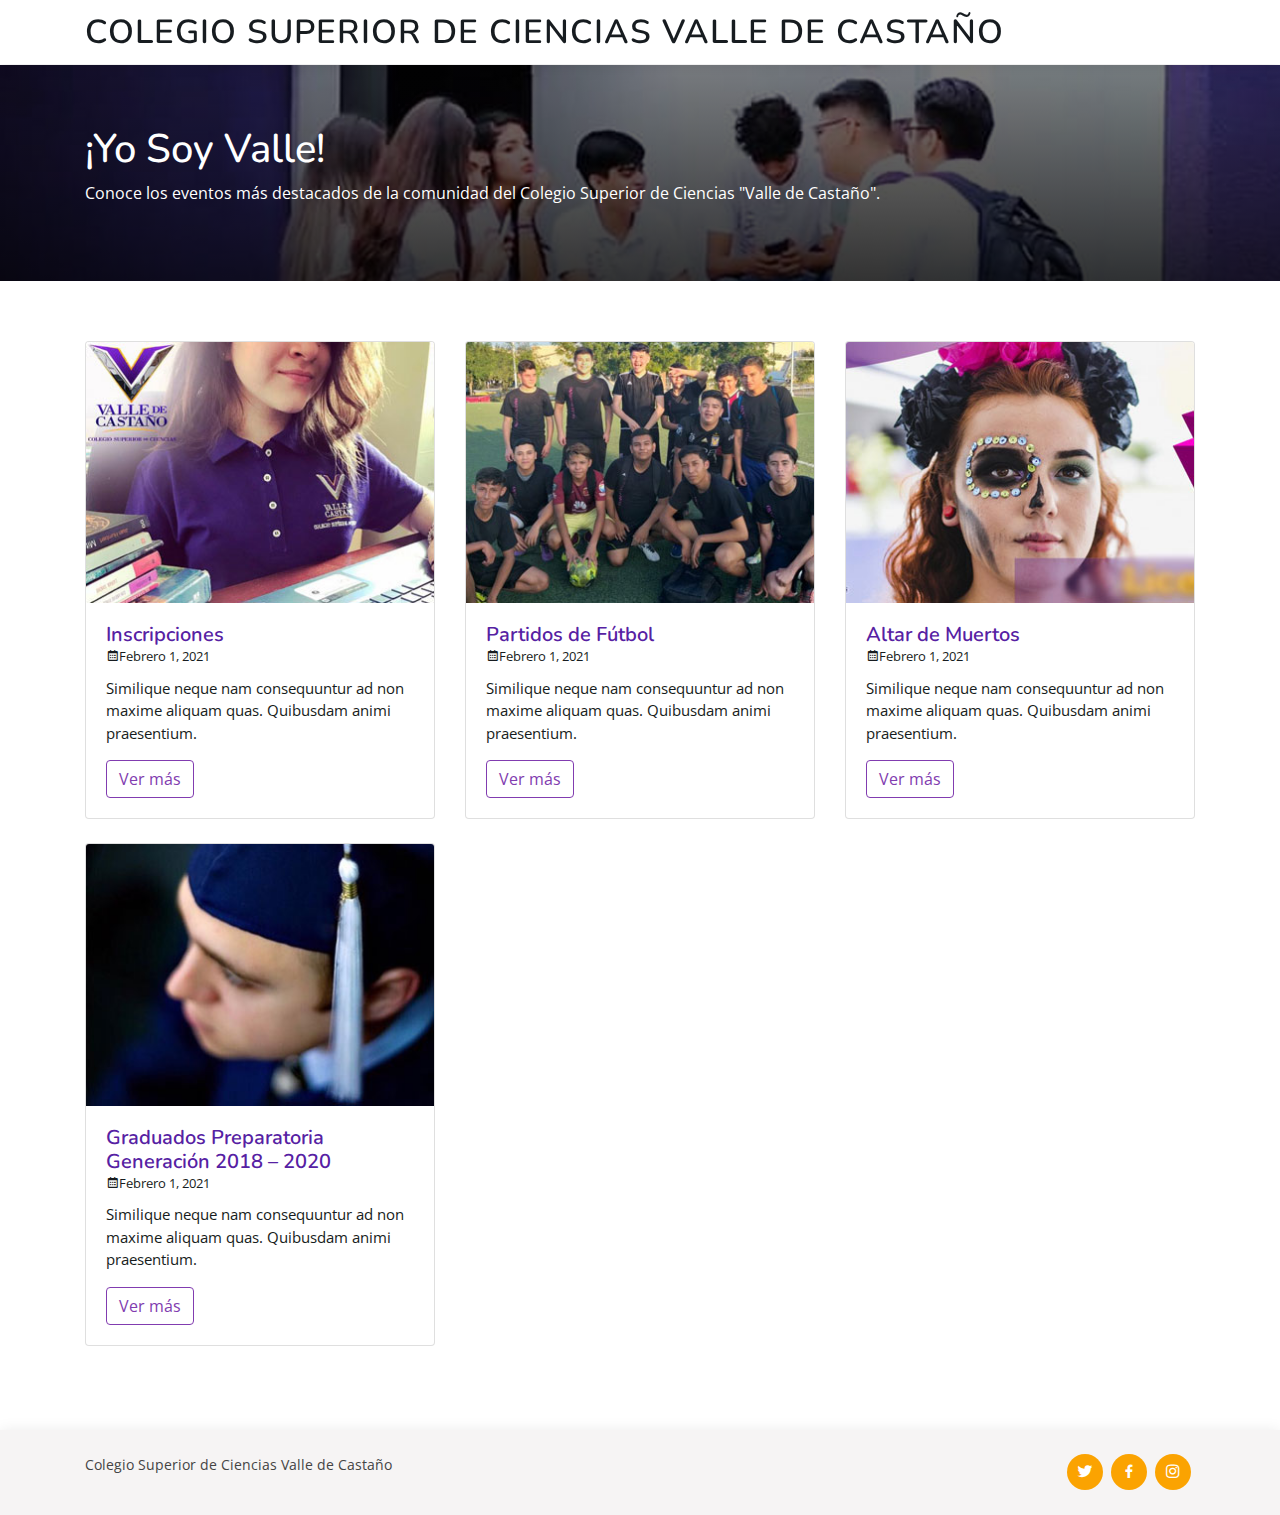
==== blog/yosoyvalle.html @ 43413325 "versión 1.0 terminada" ====
<!DOCTYPE html>
<html lang="es">

<head>
  <meta charset="utf-8">
  <meta content="width=device-width, initial-scale=1.0" name="viewport">
  <title>¡Yo soy Valle! | Colegio Superior de Ciencias Valle de Casta&ntilde;o</title>
  <link rel="alternate" type="application/rss+xml" title="Colegio Superior de Ciencias Valle de Castaño &raquo; Feed" href="https://www.valledecastano.edu.mx/feed/"/>
  <link rel="alternate" type="application/rss+xml" title="Colegio Superior de Ciencias Valle de Castaño &raquo; Feed de los comentarios" />
  <link rel="canonical" href="https://www.valledecastano.edu.mx/"/>
  <link rel='shortlink' href='https://www.valledecastano.edu.mx/'/>
  <meta content="El Colegio Superior de Ciencias “Valle de Casta&ntilde;o” es una comunidad de aprendizaje comprometida con la formaci&oacute;n profesional y de posgrado de los individuos, basada en planes y programas de estudio con reconocimiento de validez oficial, que centran el proceso educativo en el estudiante, y donde los docentes, a trav&eacute;s de estrategias de aprendizaje innovadoras, crean el ambiente propicio para que &eacute;stos construyan su propio conocimiento, logrando as&iacute;, desarrollar los rasgos del perfil de egreso; lo cual permite a la instituci&oacute;n y a los egresados influir en la transformaci&oacute;n y desarrollo de la comunidad con un sentido social proactivo y humanista." name="description">
  <meta content="Colegio Superior de Ciencias Valle de Castaño, Valle de Castaño, univerdidad Apodaca, universidades Apodaca" name="keywords">
  <!-- Favicons -->
  <link rel="apple-touch-icon" sizes="57x57" href="../assets/img/apple-icon-57x57.png">
  <link rel="apple-touch-icon" sizes="60x60" href="../assets/img/apple-icon-60x60.png">
  <link rel="apple-touch-icon" sizes="72x72" href="../assets/img/apple-icon-72x72.png">
  <link rel="apple-touch-icon" sizes="76x76" href="../assets/img/apple-icon-76x76.png">
  <link rel="apple-touch-icon" sizes="114x114" href="../assets/img/apple-icon-114x114.png">
  <link rel="apple-touch-icon" sizes="120x120" href="../assets/img/apple-icon-120x120.png">
  <link rel="apple-touch-icon" sizes="144x144" href="../assets/img/apple-icon-144x144.png">
  <link rel="apple-touch-icon" sizes="152x152" href="../assets/img/apple-icon-152x152.png">
  <link rel="apple-touch-icon" sizes="180x180" href="../assets/img/apple-icon-180x180.png">
  <link rel="icon" type="image/png" sizes="192x192"  href="../assets/img/android-icon-192x192.png">
  <link rel="icon" type="image/png" sizes="96x96" href="../assets/img/favicon-96x96.png">
  <link rel="icon" type="image/png" sizes="16x16" href="../assets/img/favicon-16x16.png">
  <meta name="msapplication-TileColor" content="#ffffff">
  <meta name="msapplication-TileImage" content="/ms-icon-144x144.png">
  <meta name="theme-color" content="#ffffff">
  <!-- Google Fonts -->
  <link href="https://fonts.googleapis.com/css?family=Open+Sans:300,300i,400,400i,600,600i,700,700i|Nunito:300,300i,400,400i,600,600i,700,700i|Poppins:300,300i,400,400i,500,500i,600,600i,700,700i" rel="stylesheet">
  <!-- Vendor CSS Files -->
  <link href="../assets/vendor/bootstrap/css/bootstrap.min.css" rel="stylesheet">
  <link href="../assets/vendor/icofont/icofont.min.css" rel="stylesheet">
  <link href="../assets/vendor/boxicons/css/boxicons.min.css" rel="stylesheet">
  <link href="../assets/vendor/remixicon/remixicon.css" rel="stylesheet">
  <link href="../assets/vendor/venobox/venobox.css" rel="stylesheet">
  <link href="../assets/vendor/owl.carousel/assets/owl.carousel.min.css" rel="stylesheet">
  <!-- Template Main CSS File -->
  <link href="../assets/css/main.css" rel="stylesheet">
</head>

<body>
  <header id="header" class="fixed-top header-inner-pages">
    <div class="container d-flex align-items-center">

      <h1 class="logo mr-auto"><a href="../index.html">Colegio Superior de Ciencias Valle de Casta&ntilde;o</a></a></h1>
    </div>
  </header>

  <main id="main" class="main-inner-pages">

    <section class="cta yosoyvalle">
      <div class="container">

        <div class="text-left">
          <h1>¡Yo Soy Valle!</h1>
          <p>Conoce los eventos más destacados de la comunidad del Colegio Superior de Ciencias "Valle de Casta&ntilde;o".</p>
        </div>

      </div>
    </section>


    <!-- ======= Portfolio Details Section ======= -->
    <section id="blog" class="blog-details">
      <div class="container">
        <div class="row">
          <div class="col-12 col-lg-4 mb-4">
            <div class="card">
              <img class="card-img-top img-fluid" src="../assets/img/blog/blog-inscripciones.jpg" alt="Inscripciones">
              <div class="card-body">
                <h5 class="card-title">Inscripciones</h5>
                <span class="card-date"><i class="bx bx-calendar"></i>Febrero 1, 2021</span>
                <p class="card-text">Similique neque nam consequuntur ad non maxime aliquam quas. Quibusdam animi praesentium.</p>
                <a href="../blog/2021/01012021.html" class="btn btn-outline-primary">Ver m&aacute;s</a>
              </div>
            </div>
          </div>

          <div class="col-12 col-lg-4 mb-4">
            <div class="card">
              <img class="card-img-top img-fluid" src="../assets/img/blog/blog-futbol.jpg" alt="Partidos de F&uacute;tbol">
              <div class="card-body">
                <h5 class="card-title">Partidos de F&uacute;tbol</h5>
                <span class="card-date"><i class="bx bx-calendar"></i>Febrero 1, 2021</span>
                <p class="card-text">Similique neque nam consequuntur ad non maxime aliquam quas. Quibusdam animi praesentium.</p>
                <a href="../blog/2021/02012021.html" class="btn btn-outline-primary">Ver m&aacute;s</a>
              </div>
            </div>
          </div>

          <div class="col-12 col-lg-4 mb-4">
            <div class="card">
              <img class="card-img-top img-fluid" src="../assets/img/blog/blog-altar-de-muertos.jpg" alt="Altar de Muertos">
              <div class="card-body">
                <h5 class="card-title">Altar de Muertos</h5>
                <span class="card-date"><i class="bx bx-calendar"></i>Febrero 1, 2021</span>
                <p class="card-text">Similique neque nam consequuntur ad non maxime aliquam quas. Quibusdam animi praesentium.</p>
                <a href="../blog/2021/03012021.html" class="btn btn-outline-primary">Ver m&aacute;s</a>
              </div>
            </div>
          </div>

          <div class="col-12 col-lg-4 mb-4">
            <div class="card">
              <img class="card-img-top img-fluid" src="../assets/img/blog/blog-graduaciones.jpg" alt="Graduados Preparatoria Generaci&oacute;n 2018 – 2020">
              <div class="card-body">
                <h5 class="card-title">Graduados Preparatoria Generaci&oacute;n 2018 – 2020</h5>
                <span class="card-date"><i class="bx bx-calendar"></i>Febrero 1, 2021</span>
                <p class="card-text">Similique neque nam consequuntur ad non maxime aliquam quas. Quibusdam animi praesentium.</p>
                <a href="../blog/2021/04012021.html" class="btn btn-outline-primary">Ver m&aacute;s</a>
              </div>
            </div>
          </div>



        </div>
      </div>
    </section><!-- End Portfolio Details Section -->

  </main><!-- End #main -->

  <!-- ======= Footer ======= -->
  <footer id="footer">


    <div class="container d-md-flex py-4">

      <div class="mr-md-auto text-center text-md-left">
        <p>Colegio Superior de Ciencias Valle de Casta&ntilde;o</p>
      </div>
      <div class="social-links text-center text-md-right pt-3 pt-md-0">
        <a href="#" class="twitter"><i class="bx bxl-twitter"></i></a>
        <a href="#" class="facebook"><i class="bx bxl-facebook"></i></a>
        <a href="#" class="instagram"><i class="bx bxl-instagram"></i></a>
      </div>
    </div>
  </footer><!-- End Footer -->

  <a href="#" class="back-to-top"><i class="ri-arrow-up-line"></i></a>

  <!-- Vendor JS Files -->
  <script src="../assets/vendor/jquery/jquery.min.js"></script>
  <script src="../assets/vendor/bootstrap/js/bootstrap.bundle.min.js"></script>
  <script src="../assets/vendor/jquery.easing/jquery.easing.min.js"></script>
  <script src="../assets/vendor/php-email-form/validate.js"></script>
  <script src="../assets/vendor/isotope-layout/isotope.pkgd.min.js"></script>
  <script src="../assets/vendor/venobox/venobox.min.js"></script>
  <script src="../assets/vendor/owl.carousel/owl.carousel.min.js"></script>
  <!-- Template Main JS File -->
  <script src="../assets/js/main.js"></script>

</body>

</html>
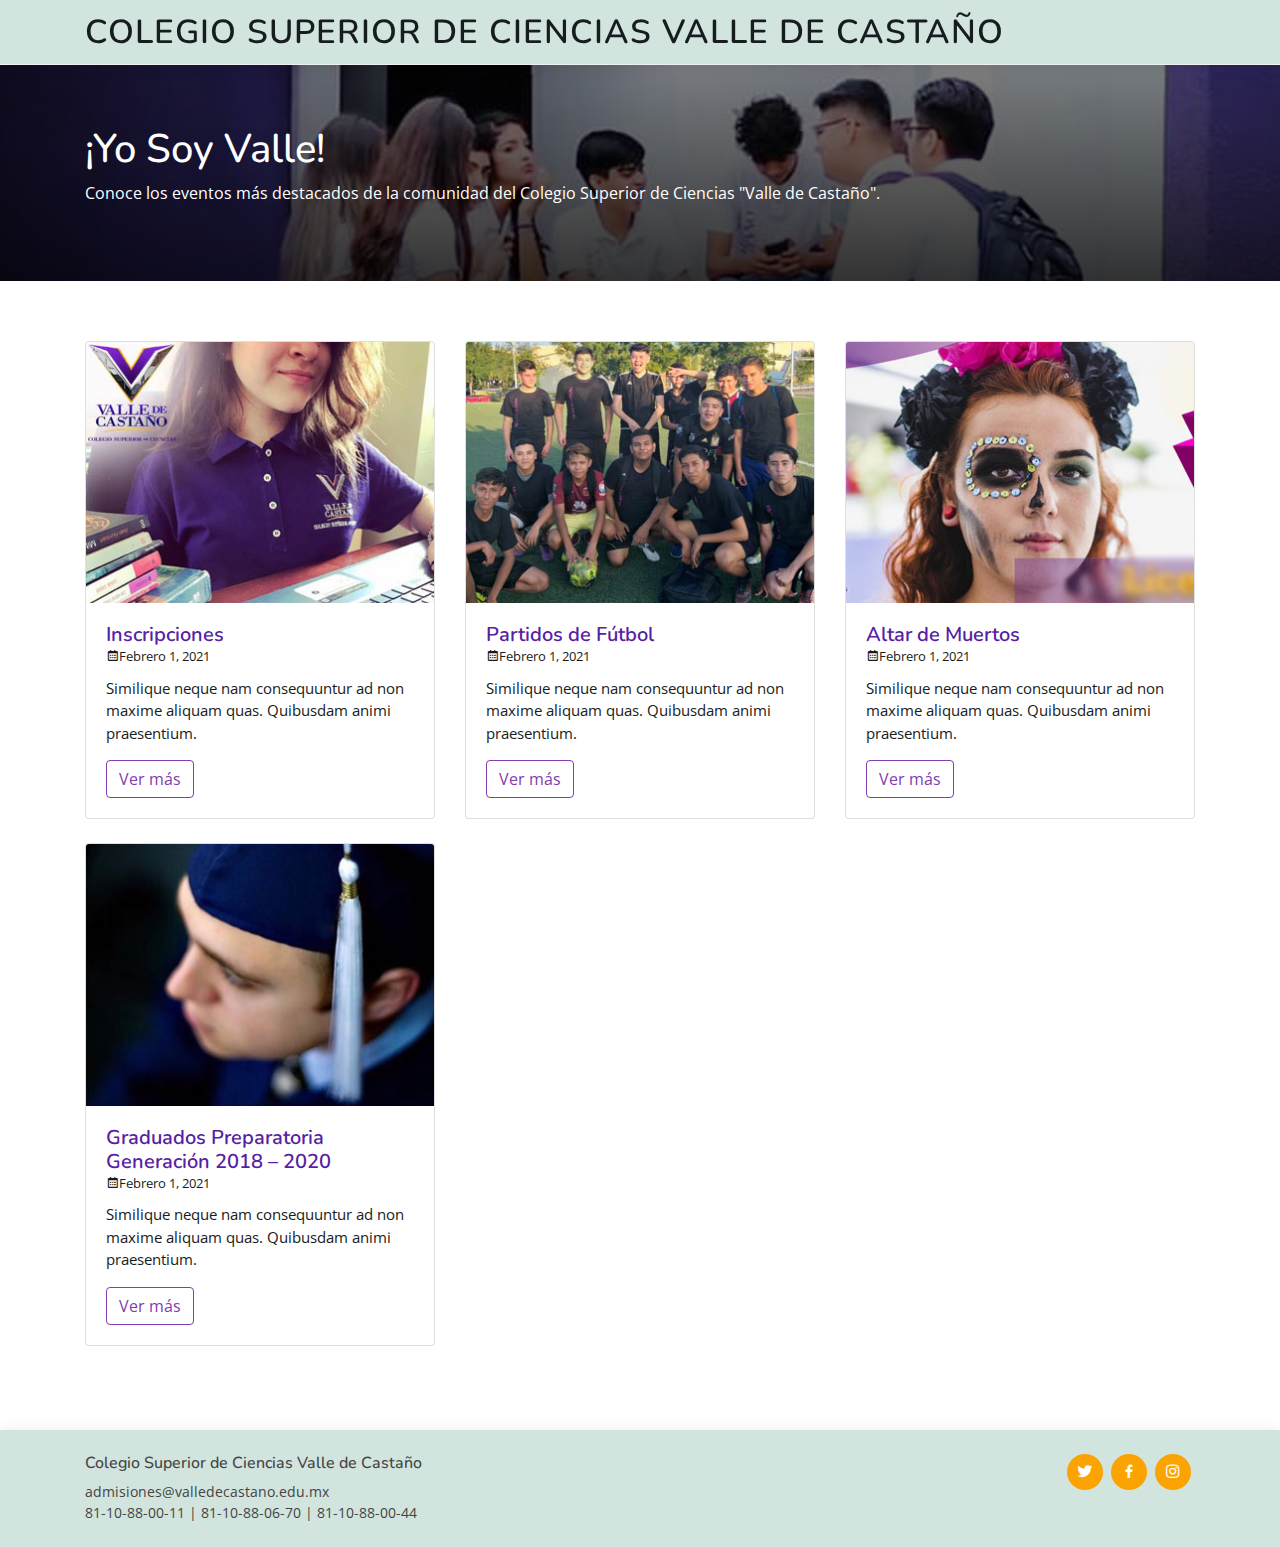
==== commit ed28ba50: "new updates" ====
--- a/blog/yosoyvalle.html
+++ b/blog/yosoyvalle.html
@@ -128,8 +128,15 @@
 
     <div class="container d-md-flex py-4">
 
-      <div class="mr-md-auto text-center text-md-left">
-        <p>Colegio Superior de Ciencias Valle de Casta&ntilde;o</p>
+      <div class="info mr-md-auto text-center text-md-left">
+        <h6>Colegio Superior de Ciencias Valle de Casta&ntilde;o</h6>
+        <a href="mailto:admisiones@valledecastano.edu.mx">admisiones@valledecastano.edu.mx</a>
+        <div>
+          <a href="tel:8110880011">81-10-88-00-11</a>
+          | <a href="tel:8110880670">81-10-88-06-70</a>       
+          | <a href="tel:8110880044">81-10-88-00-44</a>
+        </div>
+        
       </div>
       <div class="social-links text-center text-md-right pt-3 pt-md-0">
         <a href="#" class="twitter"><i class="bx bxl-twitter"></i></a>
--- a/assets/css/main.css
+++ b/assets/css/main.css
@@ -70,7 +70,7 @@
 }
 
 #header.header-scrolled, #header.header-inner-pages {
-  background: #fff;
+  background: #d1e4dd;
   box-shadow: 0px 2px 15px rgba(0, 0, 0, 0.1);
   padding: 12px 0;
 }
@@ -1752,7 +1752,7 @@
 #footer {
   color: #444444;
   font-size: 14px;
-  background: #f6f4f4;
+  background:#d1e4dd;
   box-shadow: 0px 2px 15px rgba(0, 0, 0, 0.1);
 }
 
@@ -1902,3 +1902,12 @@
   color: #fff;
   text-decoration: none;
 }
+#footer .info p{
+  margin-bottom: 5px;
+}
+#footer .info a{
+  color:#444444;
+}
+#footer .info a:hover{
+  border-bottom:2px solid #FBA301;
+}